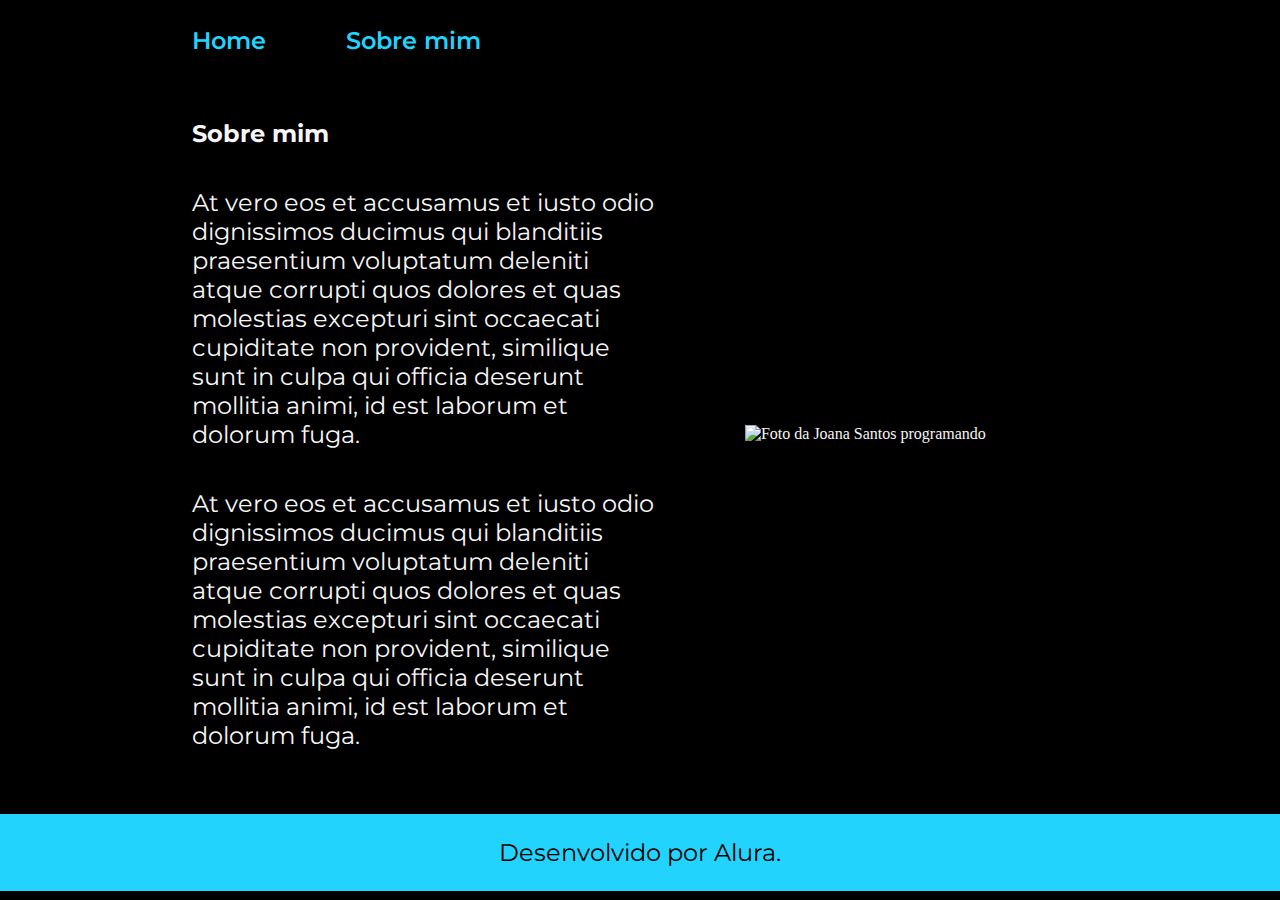
==== about.html @ 4adaa566 "Add files via upload" ====
<!DOCTYPE html>
<html lang="pt-br">
<head>
    <meta charset="UTF-8">
    <meta http-equiv="X-UA-Compatible" content="IE=edge">
    <meta name="viewport" content="width=device-width, initial-scale=1.0">
    <title>Sobre mim</title>
    <link rel="stylesheet" href="./styles/style.css">
</head>
<body>
    <header class="cabecalho">
        <nav class="cabecalho__menu">
            <a class="cabecalho__menu__link" href="index.html">Home</a>
            <a class="cabecalho__menu__link" href="about.html">Sobre mim</a>
        </nav>
    </header>
    <main class="apresentacao">
        <section class="apresentacao__conteudo">
            <h1 class="apresentacao__conteudo__texto">Sobre mim</h1>
            <p class="apresentacao__conteudo__texto">At vero eos et accusamus et iusto odio dignissimos ducimus qui blanditiis praesentium voluptatum deleniti atque corrupti quos dolores et quas molestias excepturi sint occaecati cupiditate non provident, similique sunt in culpa qui officia deserunt mollitia animi, id est laborum et dolorum fuga.</p>
            <p class="apresentacao__conteudo__texto">At vero eos et accusamus et iusto odio dignissimos ducimus qui blanditiis praesentium voluptatum deleniti atque corrupti quos dolores et quas molestias excepturi sint occaecati cupiditate non provident, similique sunt in culpa qui officia deserunt mollitia animi, id est laborum et dolorum fuga.</p>
        </section>
        <img class="apresentacao__imagem" src="./assets/imagem.png" alt="Foto da Joana Santos programando">
    </main>
    <footer class="rodape">
        <p>Desenvolvido por Alura.</p>
    </footer>
</body>
</html>
---- styles/style.css ----
@import url('https://fonts.googleapis.com/css2?family=Krona+One&family=Montserrat:wght@400;600&display=swap');
:root{
    --cor-primaria: #000000;
    --cor-segundaria:#F6F6F6;
    --cor-terciaria:#22D4FD;
    --cor-hover:#272727;

    --font-primaria:'Montserrat', sans-serif;
    --font-segundaria:'Krona One', sans-serif;
}

*{
    margin: 0;
    padding: 0;
}

body{
    /* height: 100vh; */
    box-sizing: border-box;
    background-color:var(--cor-primaria);
    color: var(--cor-segundaria);
}
.cabecalho{
    padding: 2% 0% 0% 15%;
}
.cabecalho__menu{
    display: flex;
    gap: 80px;
}
.cabecalho__menu__link{
    font-family: var(--font-primaria);
    font-size: 1.5rem;
    font-weight: 600;
    color: var(--cor-terciaria);
    text-decoration: none;
}
.apresentacao{
    padding: 5% 15%;
    display: flex;
    align-items: center;
    justify-content: space-between;
    gap: 82px;
}
.apresentacao__conteudo{
    width: 615px;
    display: flex;
    flex-direction: column;
    gap: 40px;
}

.apresentacao__conteudo__titulo{
    font-size: 2.25rem;
    font-family: var(--font-segundaria);
}
.titulo-destaque{
    color: var(--cor-terciaria);
}
.apresentacao__conteudo__texto{
    font-size: 1.5rem;
    font-family: var(--font-primaria);
}

.apresentacao__links{
    display: flex;
    flex-direction: column;
    justify-content: space-between;
    align-items: center;
    gap: 32px;
}
.apresentacao__links__subtitulo{
    font-family:var(--font-segundaria);
    font-weight: 400;
    font-size: 1.5rem;
}
.apresentacao__links__link{
    /* background-color: #22D4FD; */
    display: flex;
    justify-content: center;
    gap: 16px;
    border: 2px solid var(--cor-terciaria);
    width: 378px;
    text-align: center;
    border-radius: 8px;
    font-size: 1.5rem;
    font-weight: 600;
    padding: 21.5px 0;
    text-decoration: none;
    color: var(--cor-segundaria);
    font-family: var(--font-primaria);
}
.apresentacao__links__link:hover{
    background-color: var(--cor-hover);
}

.apresentacao__imagem{
    width: 50%;
}
.rodape{
    color: var(--cor-primaria);
    background-color: var(--cor-terciaria);
    padding: 24px;
    text-align: center;
    font-family: 'Montserrat', sans-serif;
    font-size: 1.5rem;
    font-weight: 400;
}

@media(max-width:1200px){
    .cabecalho{
        padding: 10%;
    }
    .cabecalho__menu{
        justify-content: center;
    }
    .apresentacao{
        flex-direction: column-reverse;
    }
}
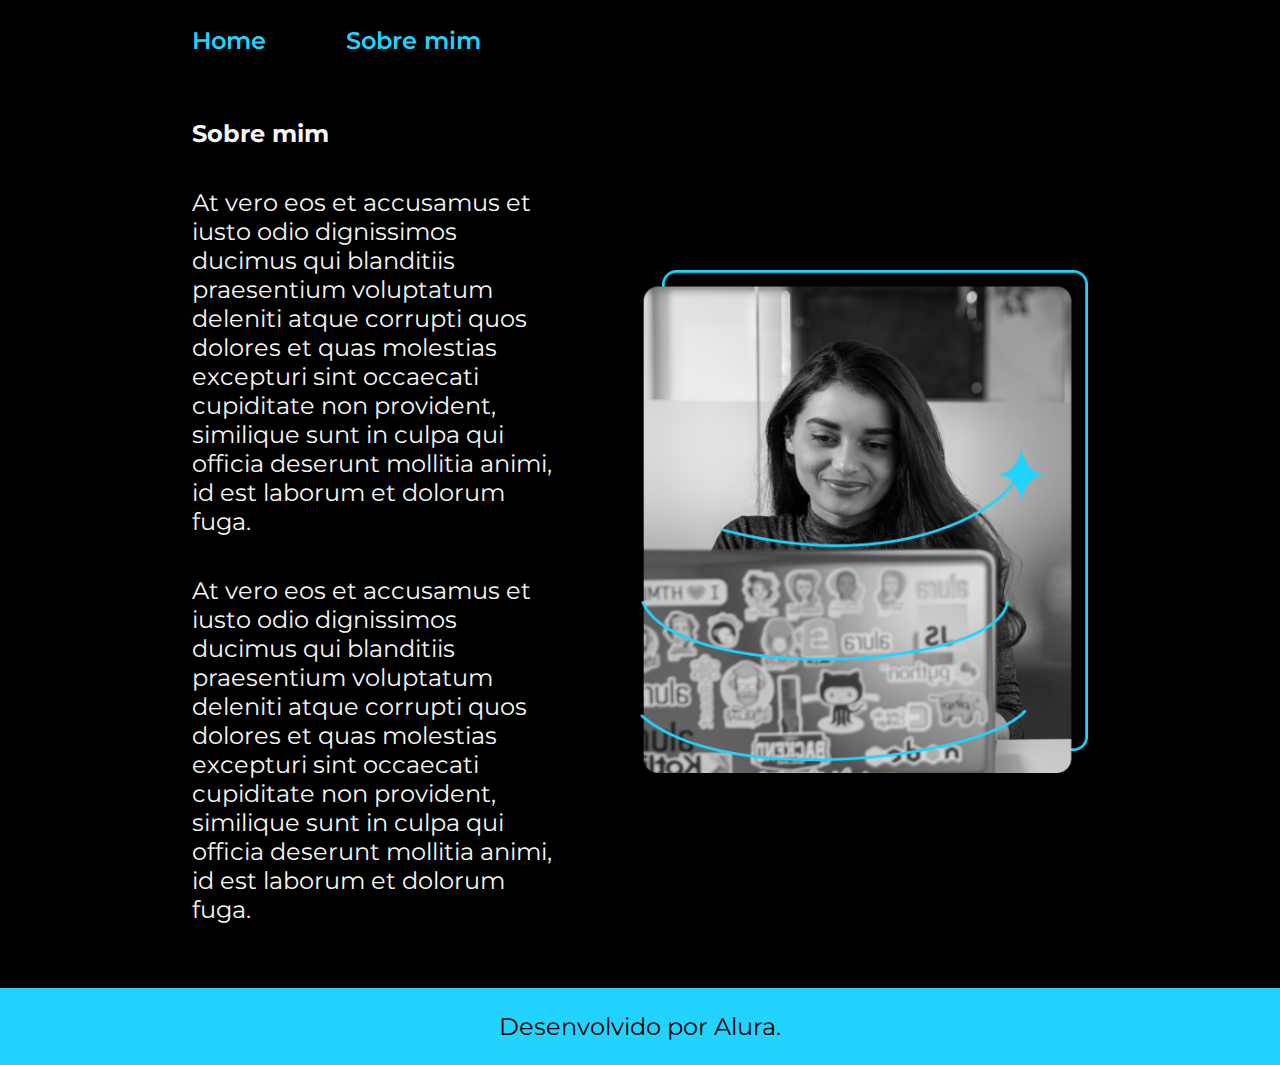
==== commit e93cd6ee: "Update about.html" ====
--- a/about.html
+++ b/about.html
@@ -20,10 +20,10 @@
             <p class="apresentacao__conteudo__texto">At vero eos et accusamus et iusto odio dignissimos ducimus qui blanditiis praesentium voluptatum deleniti atque corrupti quos dolores et quas molestias excepturi sint occaecati cupiditate non provident, similique sunt in culpa qui officia deserunt mollitia animi, id est laborum et dolorum fuga.</p>
             <p class="apresentacao__conteudo__texto">At vero eos et accusamus et iusto odio dignissimos ducimus qui blanditiis praesentium voluptatum deleniti atque corrupti quos dolores et quas molestias excepturi sint occaecati cupiditate non provident, similique sunt in culpa qui officia deserunt mollitia animi, id est laborum et dolorum fuga.</p>
         </section>
-        <img class="apresentacao__imagem" src="./assets/imagem.png" alt="Foto da Joana Santos programando">
+        <img class="apresentacao__imagem" src="./assets/Imagem.png" alt="Foto da Joana Santos programando">
     </main>
     <footer class="rodape">
         <p>Desenvolvido por Alura.</p>
     </footer>
 </body>
-</html>+</html>
